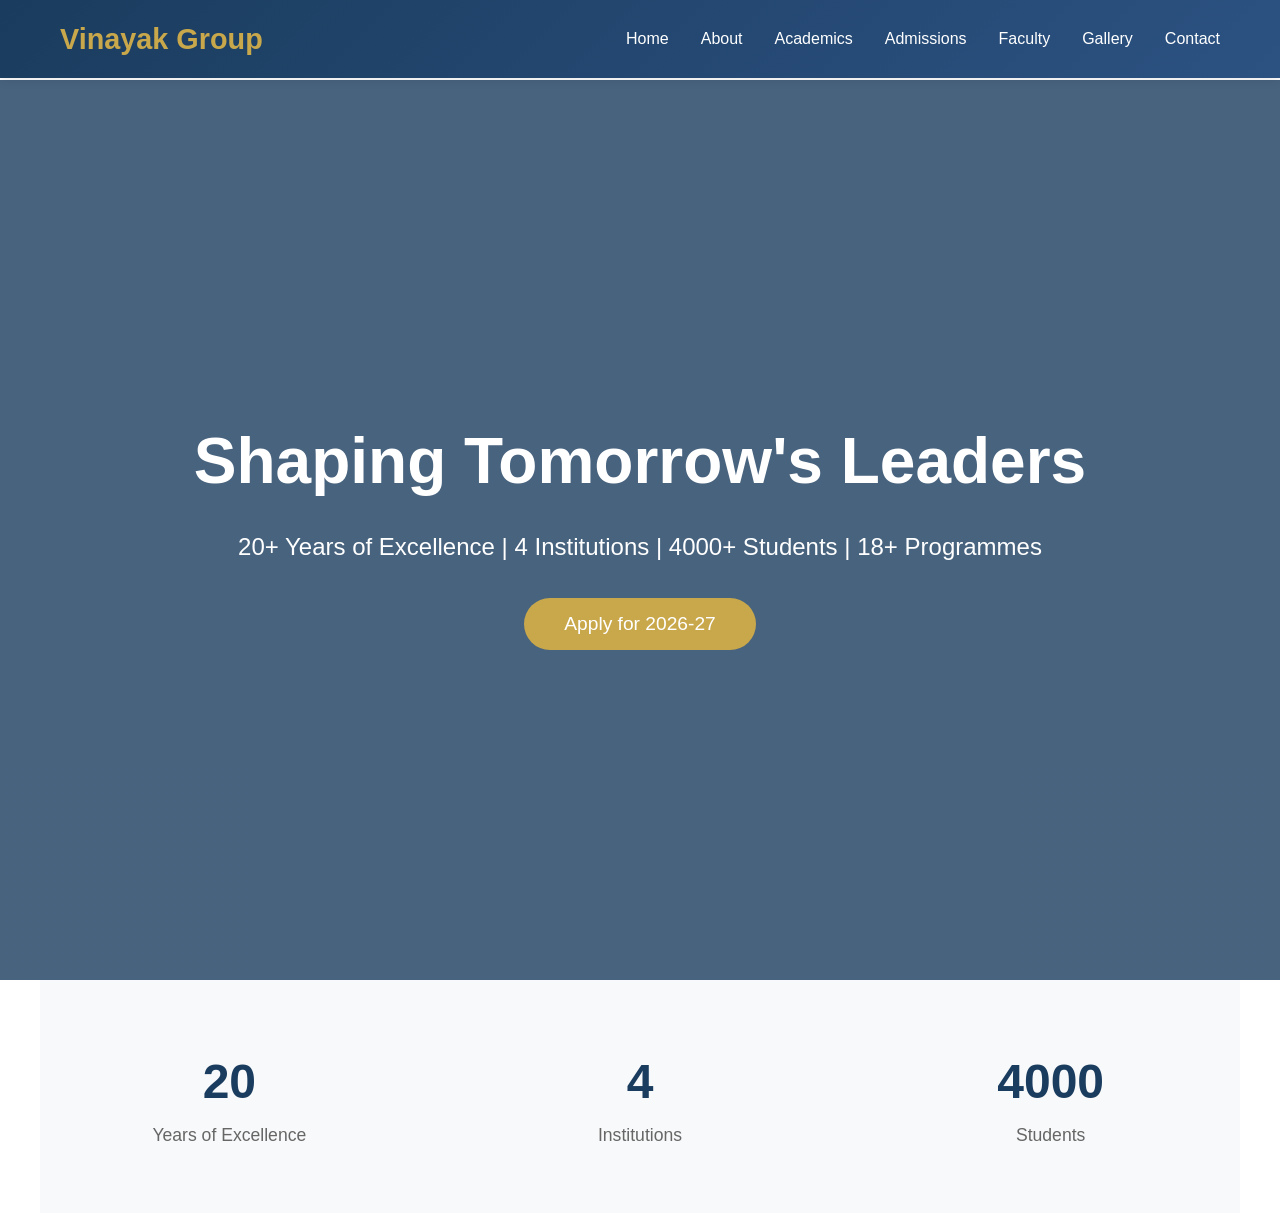
==== index.html @ 2e00cac5 "Create index.html" ====
<!DOCTYPE html>
<html lang="en">
<head>
    <meta charset="UTF-8">
    <meta name="viewport" content="width=device-width, initial-scale=1.0">
    <title>Vinayak Group Chomu | BA BSc BCom BEd LLB College Jaipur</title>
    <meta name="description" content="Premier college group in Chomu, Jaipur. NCTE & BCI approved. UoR affiliated. Arts, Science, Commerce, Law, Education. Admissions open 2026.">
    <meta name="keywords" content="Vinayak Group, Chomu college, Jaipur college, BEd college, LLB college, NAAC A++, University of Rajasthan">
    <link rel="stylesheet" href="css/style.css">
    <link href="https://fonts.googleapis.com/css2?family=Poppins:wght@300;400;500;600;700&display=swap" rel="stylesheet">
</head>
<body>
    <!-- Header -->
    <header>
        <nav class="container">
            <div class="logo">Vinayak Group</div>
            <ul class="nav-links">
                <li><a href="index.html" class="active">Home</a></li>
                <li><a href="about.html">About</a></li>
                <li><a href="academics.html">Academics</a></li>
                <li><a href="admissions.html">Admissions</a></li>
                <li><a href="faculty.html">Faculty</a></li>
                <li><a href="gallery.html">Gallery</a></li>
                <li><a href="contact.html">Contact</a></li>
            </ul>
            <div class="hamburger">
                <span></span>
                <span></span>
                <span></span>
            </div>
        </nav>
    </header>

    <!-- Hero Section -->
    <section class="hero">
        <div class="container">
            <div class="hero-content">
                <h1>Shaping Tomorrow's Leaders</h1>
                <p>20+ Years of Excellence | 4 Institutions | 4000+ Students | 18+ Programmes</p>
                <button class="cta-btn" onclick="document.querySelector('#admissions').scrollIntoView({behavior: 'smooth'})">
                    Apply for 2026-27
                </button>
            </div>
        </div>
    </section>

    <!-- Stats Section -->
    <section class="stats container">
        <div class="stat-item animate">
            <div class="stat-number" data-target="20">20</div>
            <div class="stat-label">Years of Excellence</div>
        </div>
        <div class="stat-item animate">
            <div class="stat-number" data-target="4">4</div>
            <div class="stat-label">Institutions</div>
        </div>
        <div class="stat-item animate">
            <div class="stat-number" data-target="4000">4000</div>
            <div class="stat-label">Students</div>
        </div>
        <div class="stat-item
---- css/style.css ----
/* Vinayak Group Website - Production CSS */
* {
    margin: 0;
    padding: 0;
    box-sizing: border-box;
}

body {
    font-family: 'Segoe UI', Tahoma, Geneva, Verdana, sans-serif;
    line-height: 1.6;
    color: #333;
    overflow-x: hidden;
}

.container {
    max-width: 1200px;
    margin: 0 auto;
    padding: 0 20px;
}

/* Header & Navigation */
header {
    background: linear-gradient(135deg, #1A3C5E 0%, #2C5282 100%);
    color: white;
    padding: 1rem 0;
    position: fixed;
    width: 100%;
    top: 0;
    z-index: 1000;
    box-shadow: 0 2px 10px rgba(0,0,0,0.1);
}

nav {
    display: flex;
    justify-content: space-between;
    align-items: center;
}

.logo {
    font-size: 1.8rem;
    font-weight: bold;
    color: #C9A84C;
}

.nav-links {
    display: flex;
    list-style: none;
    gap: 2rem;
}

.nav-links a {
    color: white;
    text-decoration: none;
    transition: color 0.3s;
}

.nav-links a:hover {
    color: #C9A84C;
}

.hamburger {
    display: none;
    flex-direction: column;
    cursor: pointer;
}

.hamburger span {
    width: 25px;
    height: 3px;
    background: white;
    margin: 3px 0;
    transition: 0.3s;
}

/* Hero Section */
.hero {
    background: linear-gradient(rgba(26,60,94,0.8), rgba(26,60,94,0.8)), url('https://images.unsplash.com/photo-1523050854058-8df90110c9f1?ixlib=rb-4.0.3&auto=format&fit=crop&w=2070&q=80');
    background-size: cover;
    background-position: center;
    height: 100vh;
    display: flex;
    align-items: center;
    justify-content: center;
    text-align: center;
    color: white;
    margin-top: 80px;
}

.hero-content h1 {
    font-size: 4rem;
    margin-bottom: 1rem;
    animation: fadeInUp 1s ease;
}

.hero-content p {
    font-size: 1.5rem;
    margin-bottom: 2rem;
    animation: fadeInUp 1s ease 0.2s both;
}

.cta-btn {
    background: #C9A84C;
    color: white;
    padding: 15px 40px;
    border: none;
    border-radius: 50px;
    font-size: 1.2rem;
    cursor: pointer;
    transition: transform 0.3s, box-shadow 0.3s;
    animation: fadeInUp 1s ease 0.4s both;
}

.cta-btn:hover {
    transform: translateY(-3px);
    box-shadow: 0 10px 30px rgba(201,168,76,0.4);
}

/* Stats Section */
.stats {
    display: grid;
    grid-template-columns: repeat(auto-fit, minmax(200px, 1fr));
    gap: 2rem;
    padding: 4rem 0;
    background: #f8f9fa;
}

.stat-item {
    text-align: center;
}

.stat-number {
    font-size: 3rem;
    font-weight: bold;
    color: #1A3C5E;
}

.stat-label {
    font-size: 1.1rem;
    color: #666;
}

/* Cards Grid */
.cards-grid {
    display: grid;
    grid-template-columns: repeat(auto-fit, minmax(280px, 1fr));
    gap: 2rem;
    padding: 4rem 0;
}

.card {
    background: white;
    border-radius: 15px;
    overflow: hidden;
    box-shadow: 0 10px 30px rgba(0,0,0,0.1);
    transition: transform 0.3s, box-shadow 0.3s;
}

.card:hover {
    transform: translateY(-10px);
    box-shadow: 0 20px 40px rgba(0,0,0,0.15);
}

.card-img {
    height: 200px;
    background-size: cover;
    background-position: center;
}

.card-content {
    padding: 2rem;
}

.card h3 {
    color: #1A3C5E;
    margin-bottom: 1rem;
}

/* Sections */
.section {
    padding: 5rem 0;
}

.section-title {
    text-align: center;
    font-size: 2.5rem;
    color: #1A3C5E;
    margin-bottom: 3rem;
}

/* Faculty Grid */
.faculty-grid {
    display: grid;
    grid-template-columns: repeat(auto-fill, minmax(250px, 1fr));
    gap: 2rem;
}

.faculty-card img {
    width: 100%;
    height: 250px;
    object-fit: cover;
    border-radius: 15px 15px 0 0;
}

/* Gallery */
.gallery-grid {
    display: grid;
    grid-template-columns: repeat(auto-fill, minmax(300px, 1fr));
    gap: 1.5rem;
}

.gallery-item {
    position: relative;
    overflow: hidden;
    border-radius: 15px;
    cursor: pointer;
}

.gallery-item img {
    width: 100%;
    height: 250px;
    object-fit: cover;
    transition: transform 0.3s;
}

.gallery-item:hover img {
    transform: scale(1.1);
}

.overlay {
    position: absolute;
    bottom: 0;
    left: 0;
    right: 0;
    background: linear-gradient(transparent, rgba(0,0,0,0.8));
    color: white;
    padding: 2rem;
    transform: translateY(100%);
    transition: transform 0.3s;
}

.gallery-item:hover .overlay {
    transform: translateY(0);
}

/* Lightbox */
.lightbox {
    display: none;
    position: fixed;
    top: 0;
    left: 0;
    width: 100%;
    height: 100%;
    background: rgba(0,0,0,0.9);
    z-index: 2000;
    align-items: center;
    justify-content: center;
}

.lightbox.active {
    display: flex;
}

.lightbox img {
    max-width: 90%;
    max-height: 90%;
    border-radius: 10px;
}

/* Forms */
form {
    max-width: 600px;
    margin: 0 auto;
}

.form-group {
    margin-bottom: 1.5rem;
}

.form-group label {
    display: block;
    margin-bottom: 0.5rem;
    color: #1A3C5E;
    font-weight: 500;
}

.form-group input,
.form-group select,
.form-group textarea {
    width: 100%;
    padding: 12px;
    border: 2px solid #e1e5e9;
    border-radius: 8px;
    font-size: 1rem;
    transition: border-color 0.3s;
}

.form-group input:focus,
.form-group select:focus,
.form-group textarea:focus {
    outline: none;
    border-color: #C9A84C;
}

/* Footer */
footer {
    background: #1A3C5E;
    color: white;
    padding: 3rem 0 1rem;
}

.footer-content {
    display: grid;
    grid-template-columns: repeat(auto-fit, minmax(250px, 1fr));
    gap: 2rem;
    margin-bottom: 2rem;
}

.footer-section h3 {
    color: #C9A84C;
    margin-bottom: 1rem;
}

.footer-bottom {
    border-top: 1px solid #2C5282;
    padding-top: 1rem;
    text-align: center;
}

/* Animations */
@keyframes fadeInUp {
    from {
        opacity: 0;
        transform: translateY(30px);
    }
    to {
        opacity: 1;
        transform: translateY(0);
    }
}

/* Responsive */
@media (max-width: 768px) {
    .hamburger {
        display: flex;
    }
    
    .nav-links {
        display: none;
        position: absolute;
        top: 100%;
        left: 0;
        width: 100%;
        background: #1A3C5E;
        flex-direction: column;
        padding: 1rem;
    }
    
    .nav-links.active {
        display: flex;
    }
    
    .hero-content h1 {
        font-size: 2.5rem;
    }
    
    .stats {
        grid-template-columns: 1fr;
        text-align: center;
    }
  }
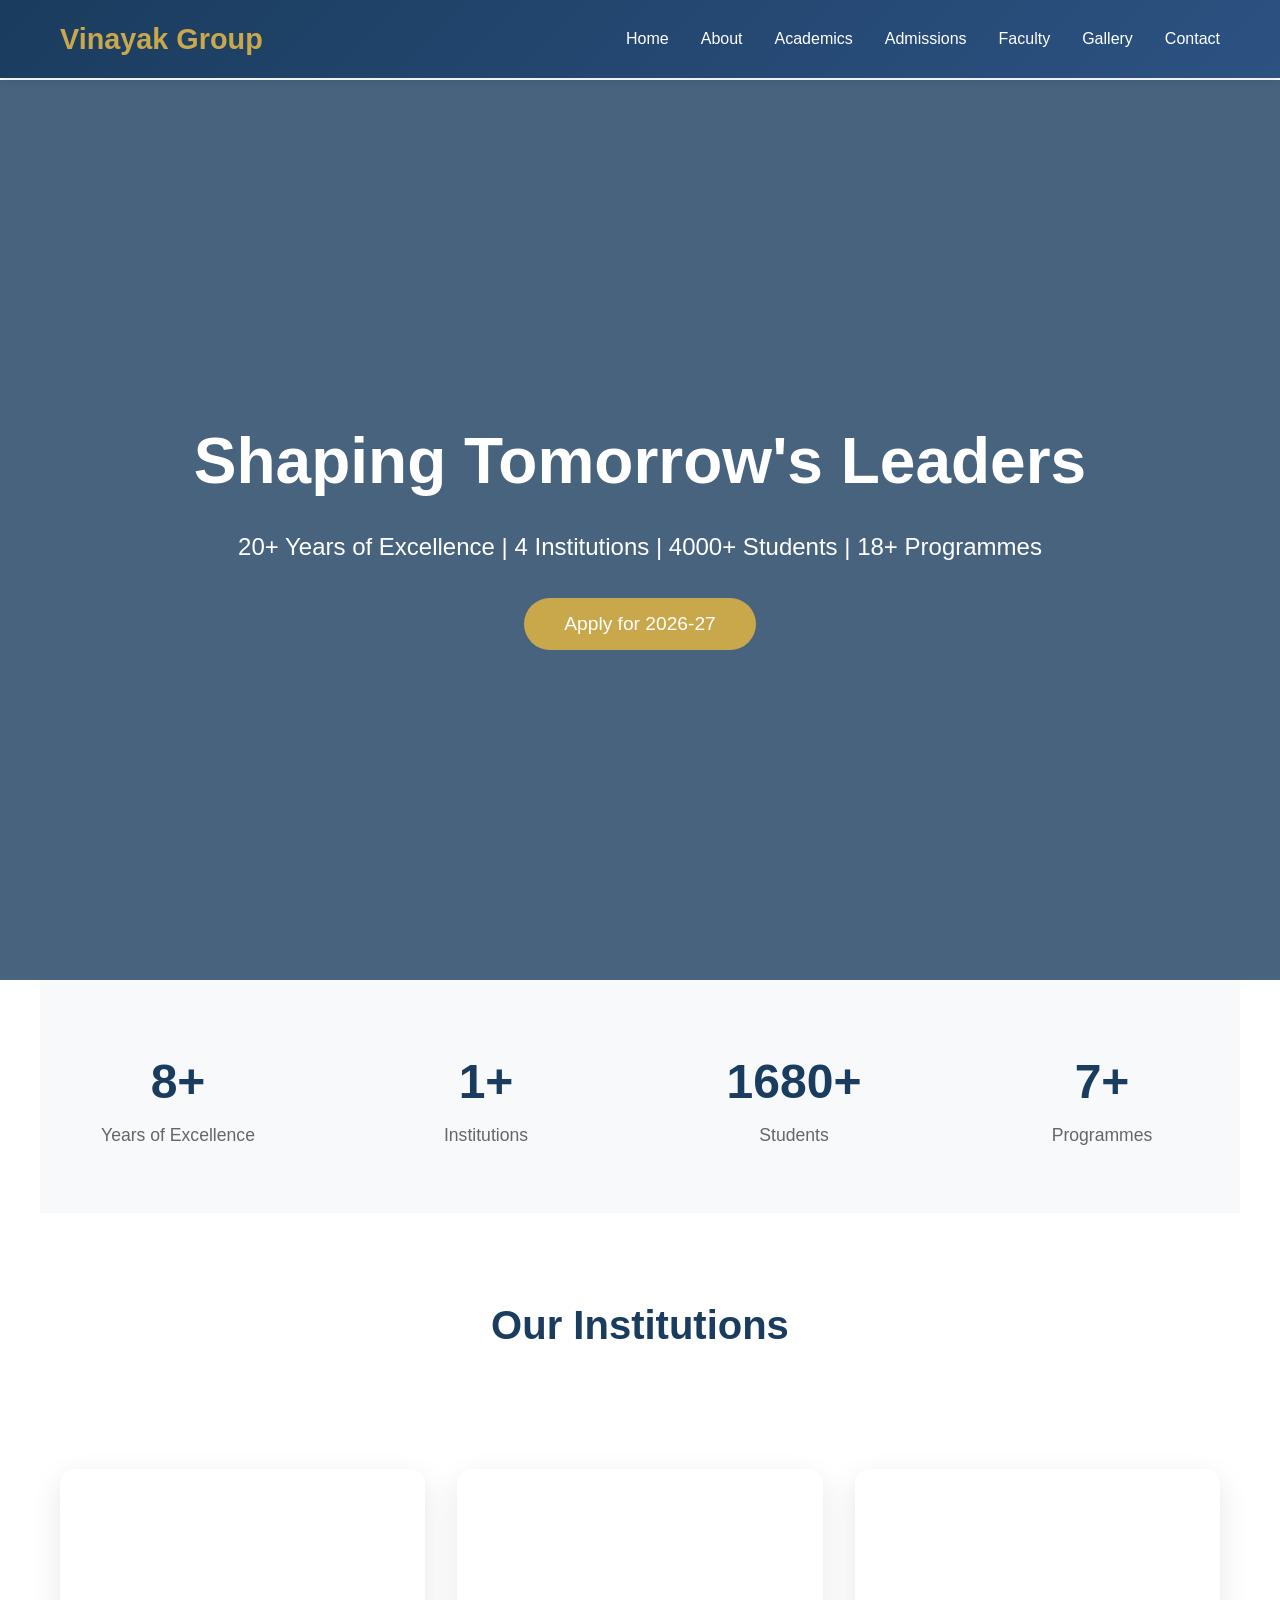
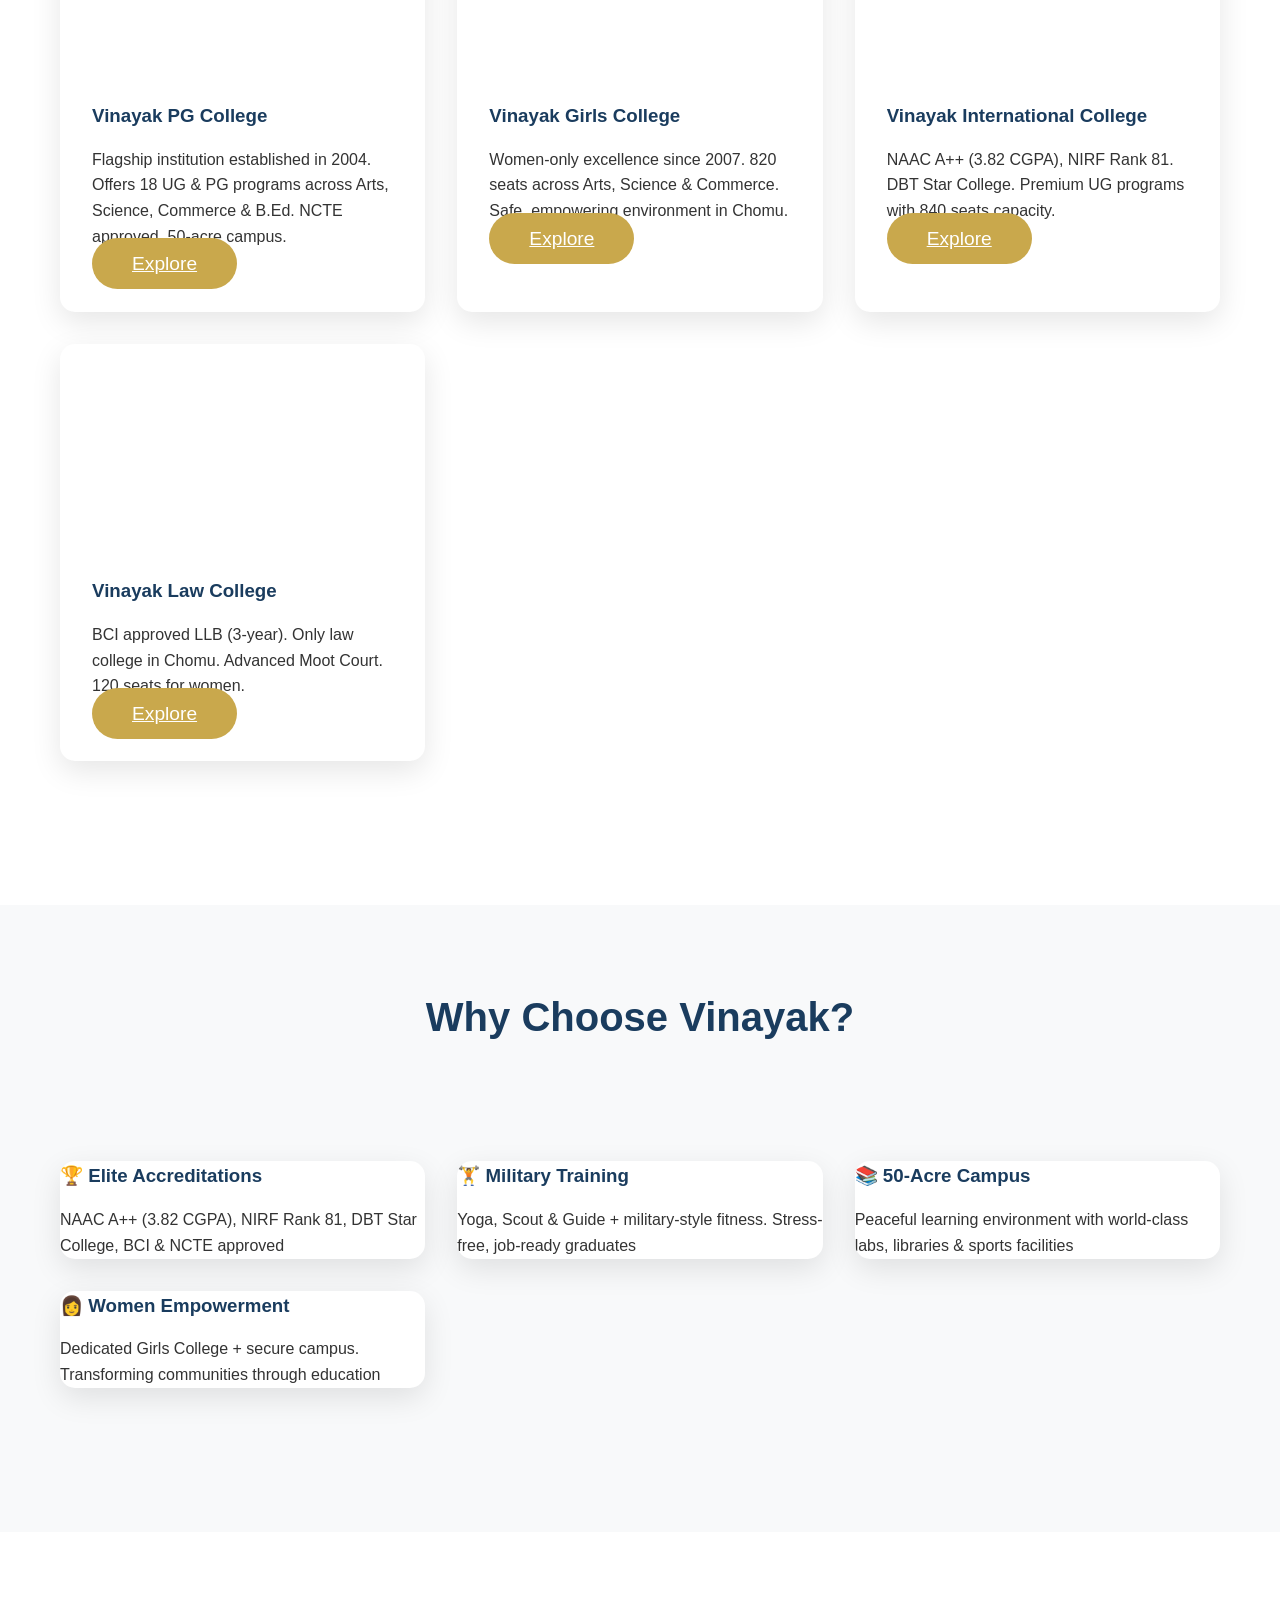
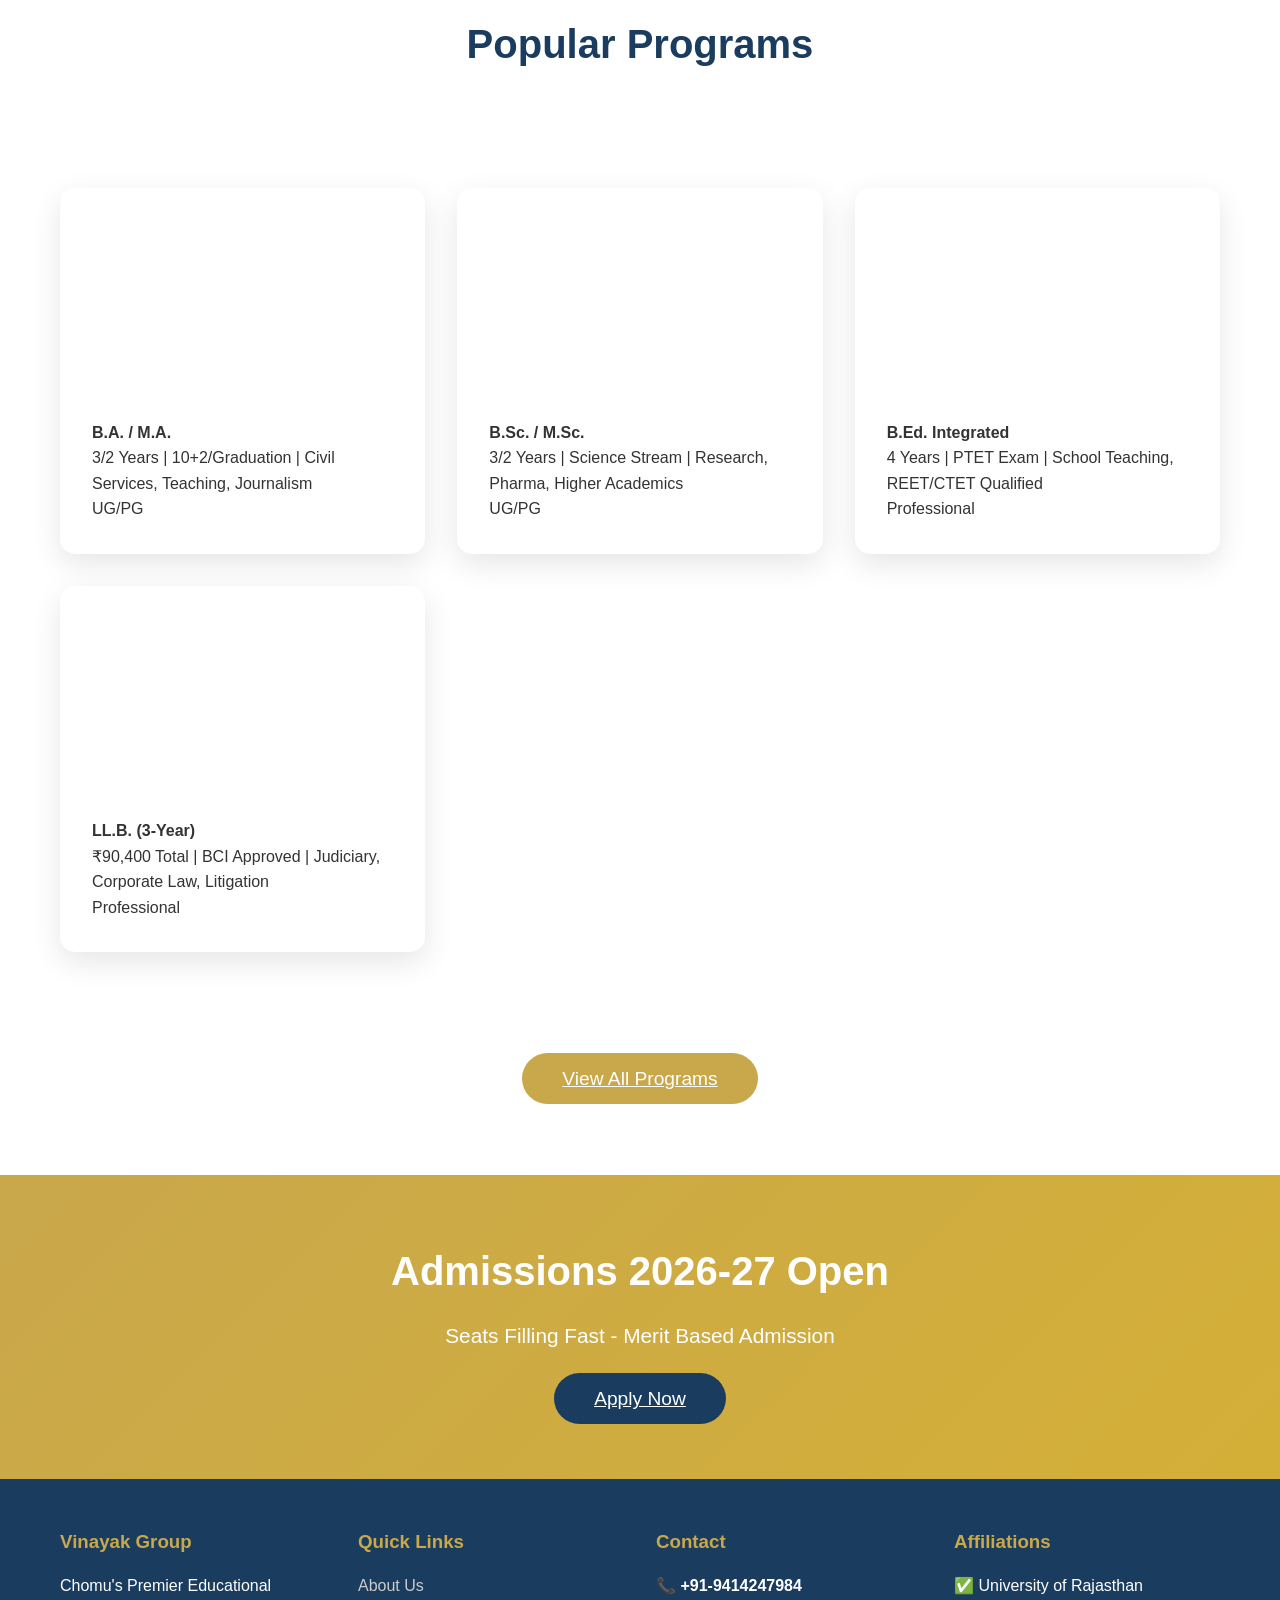
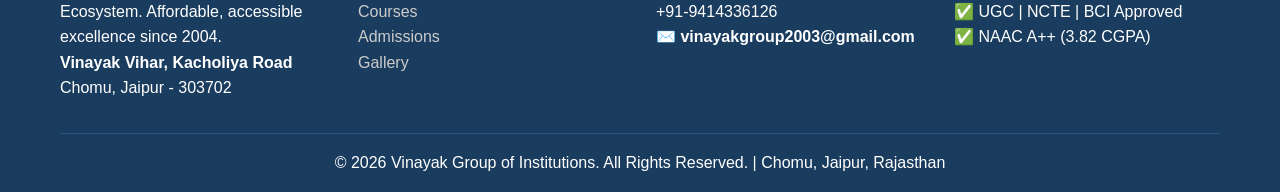
==== commit fe64e457: "Update index.html" ====
--- a/index.html
+++ b/index.html
@@ -59,3 +59,171 @@
             <div class="stat-label">Students</div>
         </div>
         <div class="stat-item
+        <div class="stat-item animate">
+            <div class="stat-number" data-target="18">18</div>
+            <div class="stat-label">Programmes</div>
+        </div>
+    </section>
+
+    <!-- Institutions Grid -->
+    <section class="section">
+        <div class="container">
+            <h2 class="section-title">Our Institutions</h2>
+            <div class="cards-grid">
+                <div class="card animate">
+                    <div class="card-img" style="background-image: url('https://images.unsplash.com/photo-1524178232363-64cc1bc79ab9?ixlib=rb-4.0.3&auto=format&fit=crop&w=2070&q=80')"></div>
+                    <div class="card-content">
+                        <h3>Vinayak PG College</h3>
+                        <p>Flagship institution established in 2004. Offers 18 UG & PG programs across Arts, Science, Commerce & B.Ed. NCTE approved. 50-acre campus.</p>
+                        <a href="about.html#vpg" class="cta-btn">Explore</a>
+                    </div>
+                </div>
+                <div class="card animate">
+                    <div class="card-img" style="background-image: url('https://images.unsplash.com/photo-1580582932707-520aed937b7b?ixlib=rb-4.0.3&auto=format&fit=crop&w=2070&q=80')"></div>
+                    <div class="card-content">
+                        <h3>Vinayak Girls College</h3>
+                        <p>Women-only excellence since 2007. 820 seats across Arts, Science & Commerce. Safe, empowering environment in Chomu.</p>
+                        <a href="about.html#girls" class="cta-btn">Explore</a>
+                    </div>
+                </div>
+                <div class="card animate">
+                    <div class="card-img" style="background-image: url('https://images.unsplash.com/photo-1523050854058-8df90110c9f1?ixlib=rb-4.0.3&auto=format&fit=crop&w=2070&q=80')"></div>
+                    <div class="card-content">
+                        <h3>Vinayak International College</h3>
+                        <p>NAAC A++ (3.82 CGPA), NIRF Rank 81. DBT Star College. Premium UG programs with 840 seats capacity.</p>
+                        <a href="about.html#international" class="cta-btn">Explore</a>
+                    </div>
+                </div>
+                <div class="card animate">
+                    <div class="card-img" style="background-image: url('https://images.unsplash.com/photo-1507003211169-0a1dd7228f2d?ixlib=rb-4.0.3&auto=format&fit=crop&w=2070&q=80')"></div>
+                    <div class="card-content">
+                        <h3>Vinayak Law College</h3>
+                        <p>BCI approved LLB (3-year). Only law college in Chomu. Advanced Moot Court. 120 seats for women.</p>
+                        <a href="about.html#law" class="cta-btn">Explore</a>
+                    </div>
+                </div>
+            </div>
+        </div>
+    </section>
+
+    <!-- Why Choose Us -->
+    <section class="section" style="background: #f8f9fa;">
+        <div class="container">
+            <h2 class="section-title">Why Choose Vinayak?</h2>
+            <div class="cards-grid">
+                <div class="card animate">
+                    <h3>🏆 Elite Accreditations</h3>
+                    <p>NAAC A++ (3.82 CGPA), NIRF Rank 81, DBT Star College, BCI & NCTE approved</p>
+                </div>
+                <div class="card animate">
+                    <h3>🏋️ Military Training</h3>
+                    <p>Yoga, Scout & Guide + military-style fitness. Stress-free, job-ready graduates</p>
+                </div>
+                <div class="card animate">
+                    <h3>📚 50-Acre Campus</h3>
+                    <p>Peaceful learning environment with world-class labs, libraries & sports facilities</p>
+                </div>
+                <div class="card animate">
+                    <h3>👩 Women Empowerment</h3>
+                    <p>Dedicated Girls College + secure campus. Transforming communities through education</p>
+                </div>
+            </div>
+        </div>
+    </section>
+
+    <!-- Quick Courses -->
+    <section class="section" id="courses-preview">
+        <div class="container">
+            <h2 class="section-title">Popular Programs</h2>
+            <div class="cards-grid">
+                <div class="card course-item animate">
+                    <div class="card-img" style="background-image: url('https://images.unsplash.com/photo-1524178232363-64cc1bc79ab9?ixlib=rb-4.0.3&auto=format&fit=crop&w=2070&q=80')"></div>
+                    <div class="card-content">
+                        <h4>B.A. / M.A.</h4>
+                        <p>3/2 Years | 10+2/Graduation | Civil Services, Teaching, Journalism</p>
+                        <span class="course-level">UG/PG</span>
+                    </div>
+                </div>
+                <div class="card course-item animate">
+                    <div class="card-img" style="background-image: url('https://images.unsplash.com/photo-1434030216411-0b793f4b4173?ixlib=rb-4.0.3&auto=format&fit=crop&w=2070&q=80')"></div>
+                    <div class="card-content">
+                        <h4>B.Sc. / M.Sc.</h4>
+                        <p>3/2 Years | Science Stream | Research, Pharma, Higher Academics</p>
+                        <span class="course-level">UG/PG</span>
+                    </div>
+                </div>
+                <div class="card course-item animate">
+                    <div class="card-img" style="background-image: url('https://images.unsplash.com/photo-1552664730-d307ca884978?ixlib=rb-4.0.3&auto=format&fit=crop&w=2071&q=80')"></div>
+                    <div class="card-content">
+                        <h4>B.Ed. Integrated</h4>
+                        <p>4 Years | PTET Exam | School Teaching, REET/CTET Qualified</p>
+                        <span class="course-level">Professional</span>
+                    </div>
+                </div>
+                <div class="card course-item animate">
+                    <div class="card-img" style="background-image: url('https://images.unsplash.com/photo-1582213782170-e120a69446be?ixlib=rb-4.0.3&auto=format&fit=crop&w=2070&q=80')"></div>
+                    <div class="card-content">
+                        <h4>LL.B. (3-Year)</h4>
+                        <p>₹90,400 Total | BCI Approved | Judiciary, Corporate Law, Litigation</p>
+                        <span class="course-level">Professional</span>
+                    </div>
+                </div>
+            </div>
+            <div style="text-align: center; margin-top: 3rem;">
+                <a href="academics.html" class="cta-btn">View All Programs</a>
+            </div>
+        </div>
+    </section>
+
+    <!-- CTA Banner -->
+    <section style="background: linear-gradient(135deg, #C9A84C 0%, #D4AF37 100%); color: white; text-align: center; padding: 4rem 0;">
+        <div class="container">
+            <h2 style="font-size: 2.5rem; margin-bottom: 1rem;">Admissions 2026-27 Open</h2>
+            <p style="font-size: 1.3rem; margin-bottom: 2rem;">Seats Filling Fast - Merit Based Admission</p>
+            <a href="admissions.html" class="cta-btn" style="background: #1A3C5E; color: white;">Apply Now</a>
+        </div>
+    </section>
+
+    <!-- Footer -->
+    <footer>
+        <div class="container">
+            <div class="footer-content">
+                <div class="footer-section">
+                    <h3>Vinayak Group</h3>
+                    <p>Chomu's Premier Educational Ecosystem. Affordable, accessible excellence since 2004.</p>
+                    <p><strong>Vinayak Vihar, Kacholiya Road</strong><br>Chomu, Jaipur - 303702</p>
+                </div>
+                <div class="footer-section">
+                    <h3>Quick Links</h3>
+                    <ul style="list-style: none;">
+                        <li><a href="about.html" style="color: #ccc; text-decoration: none;">About Us</a></li>
+                        <li><a href="academics.html" style="color: #ccc; text-decoration: none;">Courses</a></li>
+                        <li><a href="admissions.html" style="color: #ccc; text-decoration: none;">Admissions</a></li>
+                        <li><a href="gallery.html" style="color: #ccc; text-decoration: none;">Gallery</a></li>
+                    </ul>
+                </div>
+                <div class="footer-section">
+                    <h3>Contact</h3>
+                    <p><strong>📞 +91-9414247984</strong><br>+91-9414336126</p>
+                    <p><strong>✉️ vinayakgroup2003@gmail.com</strong></p>
+                </div>
+                <div class="footer-section">
+                    <h3>Affiliations</h3>
+                    <p>✅ University of Rajasthan<br>✅ UGC | NCTE | BCI Approved<br>✅ NAAC A++ (3.82 CGPA)</p>
+                </div>
+            </div>
+            <div class="footer-bottom">
+                <p>&copy; 2026 Vinayak Group of Institutions. All Rights Reserved. | Chomu, Jaipur, Rajasthan</p>
+            </div>
+        </div>
+    </footer>
+
+    <!-- Lightbox -->
+    <div class="lightbox" id="lightbox">
+        <span class="lightbox-close" id="lightbox-close">&times;</span>
+        <img id="lightbox-img" src="" alt="Gallery Image">
+    </div>
+
+    <script src="js/script.js"></script>
+</body>
+                                </html>
